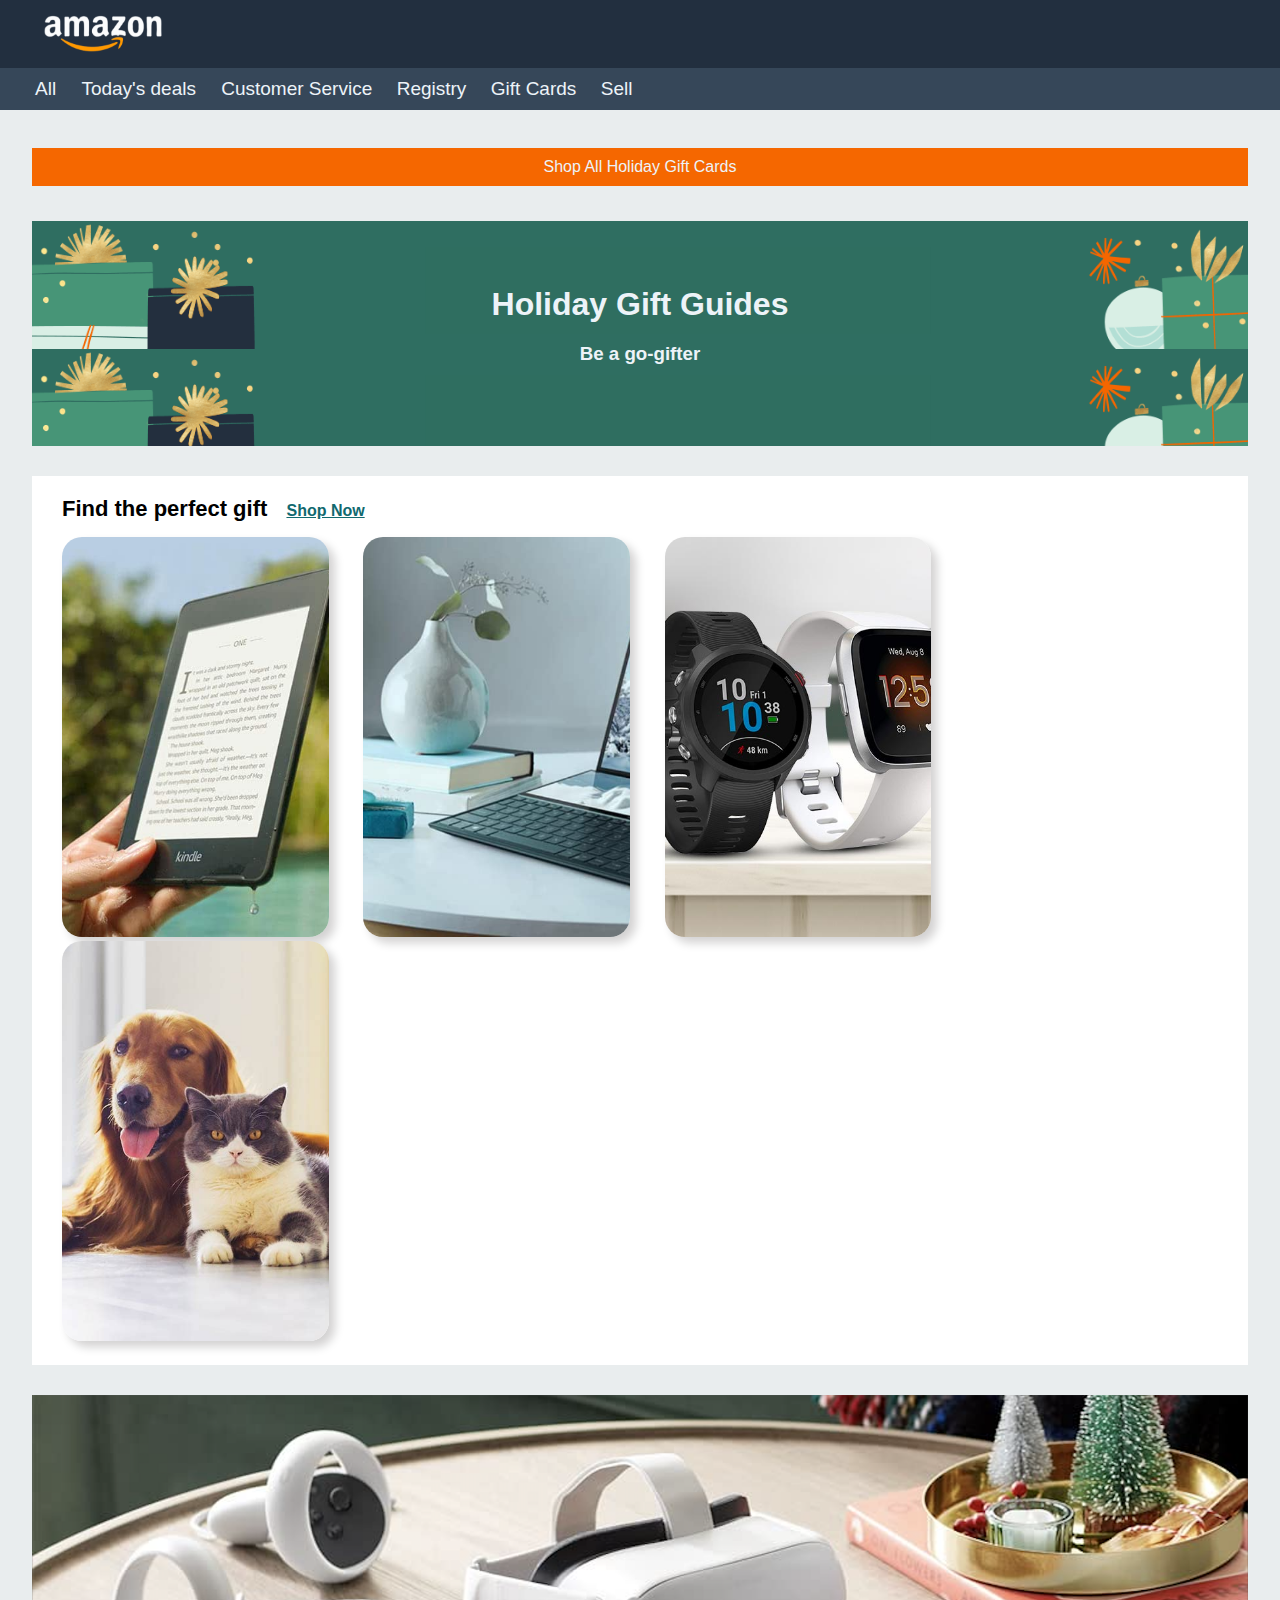
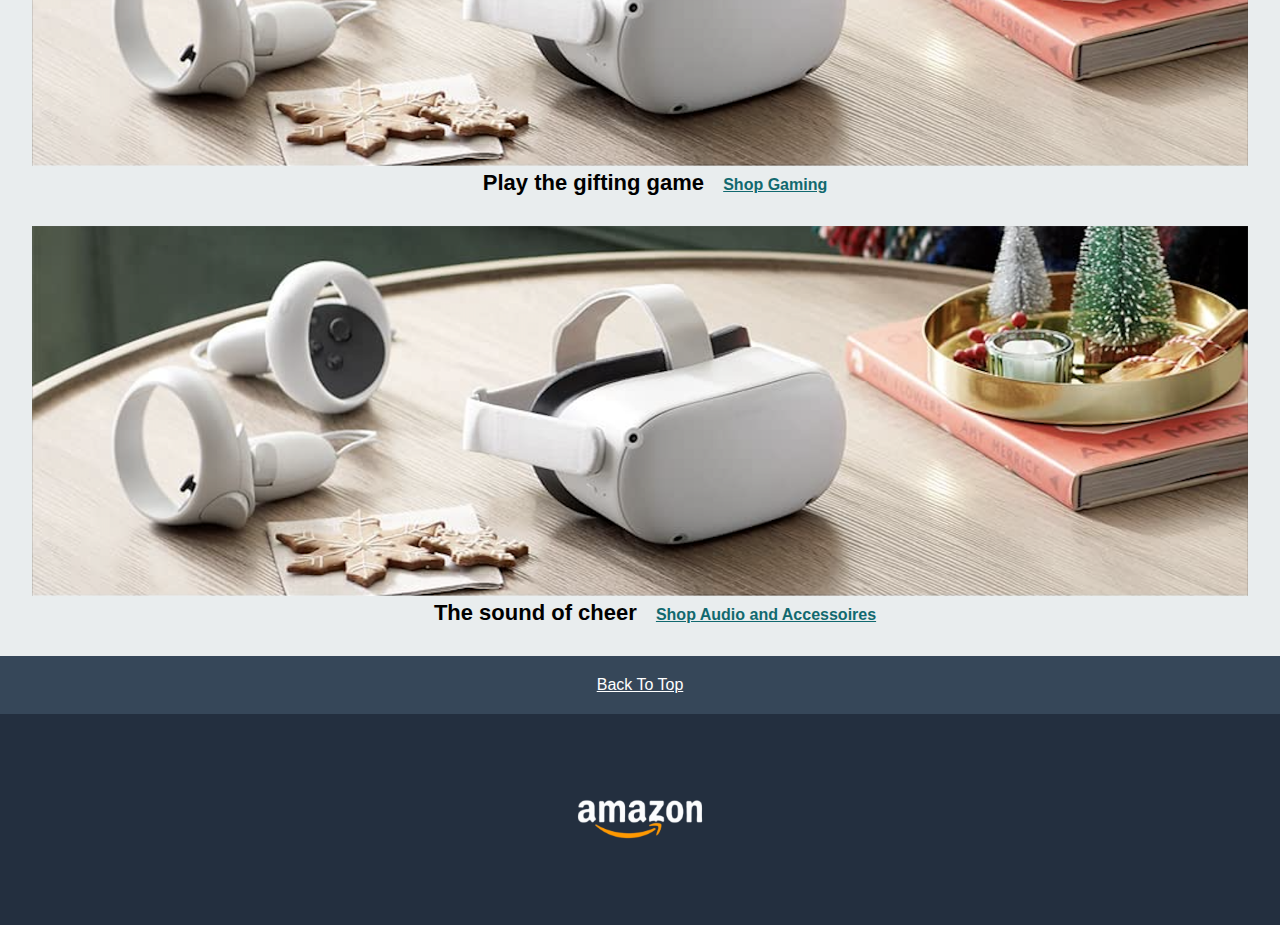
==== index.html @ 64a3ef90 "compiling exercise" ====
<!DOCTYPE html>
<html lang="en">

<head>
    <meta charset="UTF-8">
    <meta name="viewport" content="width=device-width, initial-scale=1.0">
    <title>Document</title>
    <link rel="stylesheet" href="assets/css/style.css">
</head>

<body>
    <header>
        <div class="container-header">
            <div class="logo">
                <img src="assets/img/logo.png" alt="">
            </div>
            <nav>
                <div class="navbar">
                    <ul class="navbar-list">
                        <li> <a href="#"> All </a></li>
                        <li> <a href="#"> Today's deals </a></li>
                        <li> <a href="#"> Customer Service</a></li>
                        <li> <a href="#"> Registry</a></li>
                        <li> <a href="#"> Gift Cards</a></li>
                        <li> <a href="#"> Sell </a></li>
                    </ul>
                </div>
            </nav>
        </div>
    </header>
    <main>
        <div class="main-container">
            <div class="jumbo-container">
                <div class="orange-banner">
                    <p> Shop All Holiday Gift Cards</p>
                </div>
                <div class="holiday-gift-banner">
                    <div class="title-gift">
                        <h1> Holiday Gift Guides </h1>
                        <h3> Be a go-gifter </h3>
                    </div>
                </div>
            </div>
            <section>
                <div class="card-container">
                    <div class="description-title">
                        <p> Find the perfect gift </p>
                        <a href="#"> Shop Now </a>
                    </div>
                    <div class="card-list">
                        <div class="card">
                            <img src="assets/img/img_1.jpg" alt="">
                        </div>
                        <div class="card">
                            <img src="assets/img/img_2.jpg" alt="">
                        </div>
                        <div class="card">
                            <img src="assets/img/img_3.jpg" alt="">
                        </div>
                        <div class="card">
                            <img src="assets/img/img_4.jpg" alt="">
                        </div>
                    </div>
                </div>
                <div class=""></div>
            </section>
            <section>
                <div class="section-container">
                    <div class="img-vr">
                        <img src="assets/img/img_9.png" alt="">
                    </div>
                    <div class="description-gaming">
                        <div class="description-title">
                            <p> Play the gifting game </p>
                            <a href="#"> Shop Gaming </a>
                        </div>
                    </div>
                </div>
                <div class="section-container">
                    <div class="img-vr">
                        <img src="assets/img/img_9.png" alt="">
                    </div>
                    <div class="description-music">
                        <div class="description-title">
                            <p> The sound of cheer </p>
                            <a href="#"> Shop Audio and Accessoires </a>
                        </div>
                    </div>
                </div>
            </section>
        </div>
    </main>
    <footer>
        <div class="footer-container">
            <div class="anchor">
                <div class="back-to-top">
                    <a href="#" id="header"> Back To Top </a>
                </div>
            </div>
            <div class="footer-logo">
                <img src="assets/img/logo.png" alt="">
            </div>
        </div>
    </footer>

</body>

</html>
---- assets/css/style.css ----
* {
    box-sizing: border-box;
    margin: 0%;
    border: 0;
}

body {
    font-family: Arial, Helvetica, sans-serif;
    background-color: #E9EDEE;
}

.logo {
    background-color: #222F3F;
    padding: 10px;
}

.logo img {
    width: 10%;
    margin-left: 30px;
}

.navbar {
    background-color: #364759;
}

.navbar-list {
    list-style-type: none;
    margin-bottom: 38px;
}

.navbar ul {
    padding: 10px;
    margin-left: 15px;
}

.navbar-list li {
    display: inline;
    margin: 10px;
    
}

.navbar-list li a {
    color: #EDF3F8;
    font-size: 19px;
    text-decoration: none;
}

.main-container {
    width: 95%;
    margin-left: auto;
    margin-right: auto;
}

.orange-banner {
    background-color: #F56700;
    width: 100%;
    text-align: center;
    padding: 10px;
}

.orange-banner p {
    color: #EDF3F8;
}

.holiday-gift-banner {
    background-image: url(../img/bg-image.png);
    text-align: center;
    padding: 30px;
    width: 100%;
    height: 25vh;
    margin-top: 35px;
}

.title-gift {
    margin-top: 25px;
    margin-bottom: 20px;
}

.title-gift h1,
h3 {
    color: #EDF3F8;
    padding: 10px;
}

.card-container {
    background-color: white;
    margin-top: 30px;
    margin-bottom: 30px;
    padding-top: 20px;
}

.description-title {
    margin-left: 30px;
    margin-bottom: 15px;
}

.description-title p {
    font-size: 22px;
    font-weight: 550;
    display: inline;
    margin-right: 13px;
} 

.description-title a {
    color: #11696F;
    font-weight: bolder;
    font-size: 16px;
}

.card-list {
    margin-top: 10px;
    padding-left: 30px;
    padding-bottom: 20px;
}

.card-list .card {
    width: calc(90% / 4);
    display: inline-block;
    height: 400px;
    margin-right: 30px;
    border-radius: 20px;
    box-shadow: 6px 6px 10px rgba(9, 3, 3, 0.18);
    
}

.card-list .card img {
    width: 100%;
    height: 100%;
    object-fit: cover;
    border-radius: 20px;
}

.img-vr img {
    width: 100%;
}

.section-container {
    text-align: center;
    margin-bottom: 30px;
}

.anchor {
    background-color: #364759;
    text-align: center;
    padding: 20px;
}

.anchor a {
    color: white;
}

.footer-logo {
    background-color: #232F3F;
    text-align: center;
    padding: 80px;
}

.footer-logo img {
    width: 12%;
}
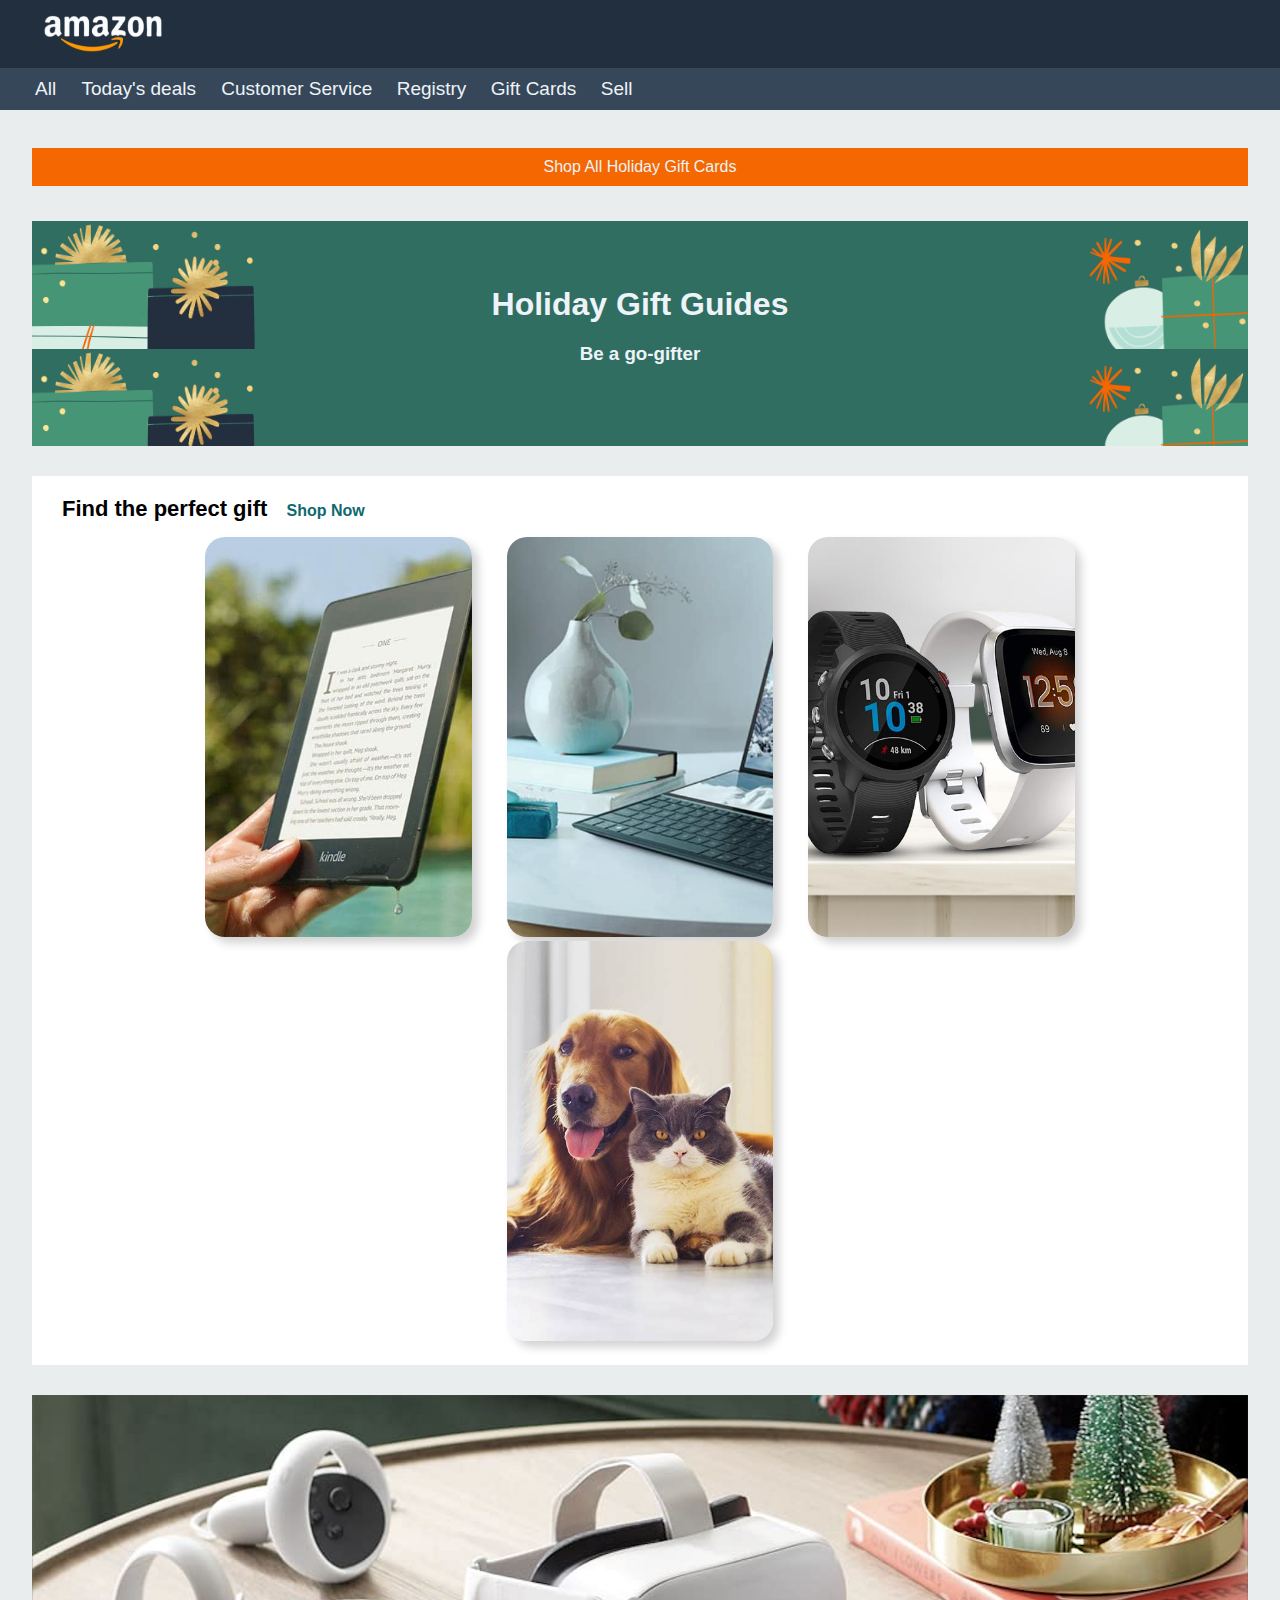
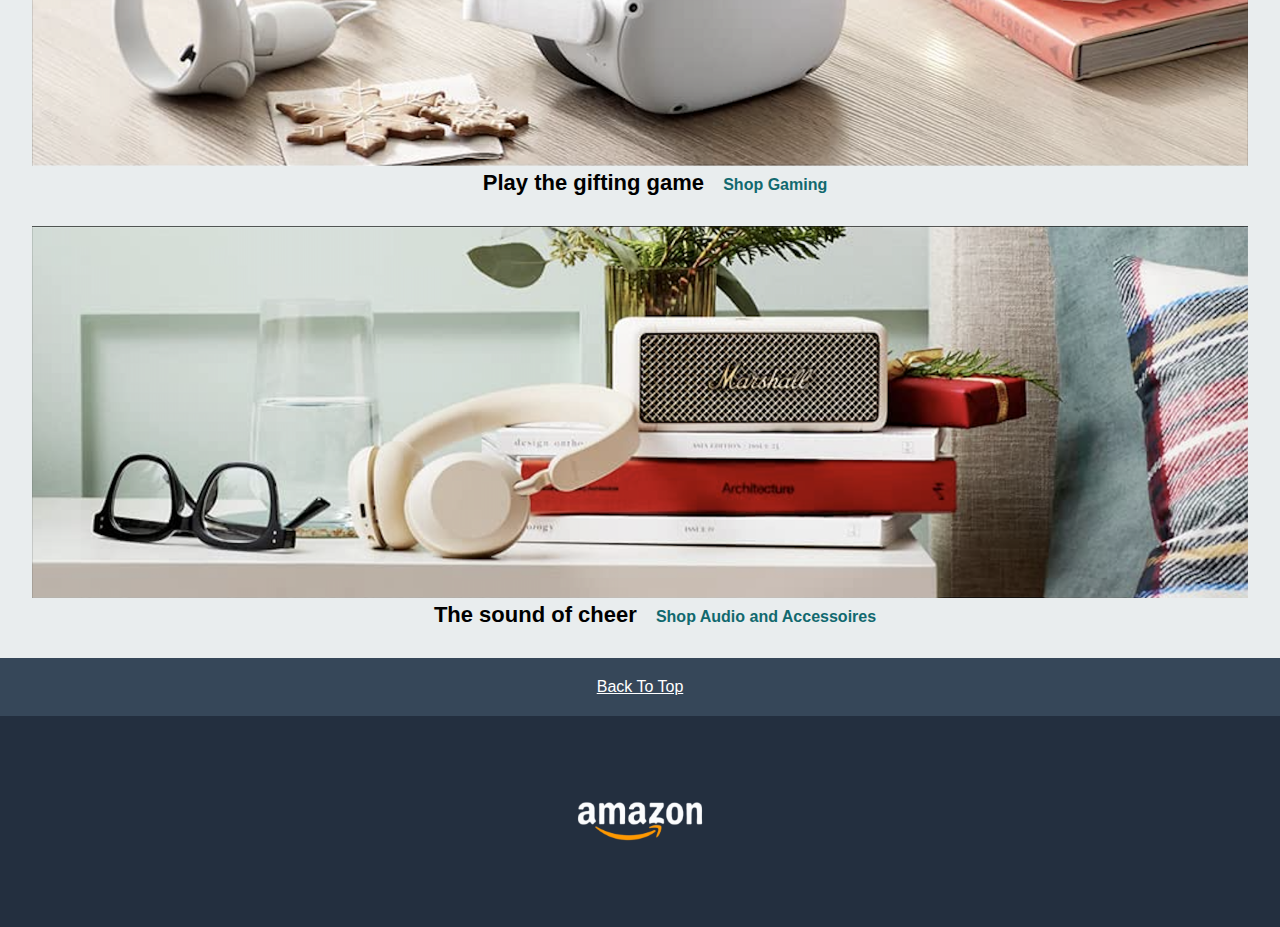
==== commit c6c22f7a: "css update" ====
--- a/index.html
+++ b/index.html
@@ -43,23 +43,26 @@
             </div>
             <section>
                 <div class="card-container">
-                    <div class="description-title">
-                        <p> Find the perfect gift </p>
-                        <a href="#"> Shop Now </a>
-                    </div>
-                    <div class="card-list">
-                        <div class="card">
-                            <img src="assets/img/img_1.jpg" alt="">
+                    <div class="box-center">
+                        <div class="description-title">
+                            <p> Find the perfect gift </p>
+                            <a href="#"> Shop Now </a>
                         </div>
-                        <div class="card">
-                            <img src="assets/img/img_2.jpg" alt="">
+                        <div class="card-list">
+                            <div class="card">
+                                <img src="assets/img/img_1.jpg" alt="">
+                            </div>
+                            <div class="card">
+                                <img src="assets/img/img_2.jpg" alt="">
+                            </div>
+                            <div class="card">
+                                <img src="assets/img/img_3.jpg" alt="">
+                            </div>
+                            <div class="card">
+                                <img src="assets/img/img_4.jpg" alt="">
+                            </div>
                         </div>
-                        <div class="card">
-                            <img src="assets/img/img_3.jpg" alt="">
-                        </div>
-                        <div class="card">
-                            <img src="assets/img/img_4.jpg" alt="">
-                        </div>
+                        
                     </div>
                 </div>
                 <div class=""></div>
@@ -78,7 +81,7 @@
                 </div>
                 <div class="section-container">
                     <div class="img-vr">
-                        <img src="assets/img/img_9.png" alt="">
+                        <img src="assets/img/img_10.png" alt="">
                     </div>
                     <div class="description-music">
                         <div class="description-title">
--- a/assets/css/style.css
+++ b/assets/css/style.css
@@ -105,12 +105,14 @@
     color: #11696F;
     font-weight: bolder;
     font-size: 16px;
+    text-decoration: none;
 }
 
 .card-list {
     margin-top: 10px;
     padding-left: 30px;
     padding-bottom: 20px;
+    text-align: center;
 }
 
 .card-list .card {
@@ -130,6 +132,9 @@
     border-radius: 20px;
 }
 
+/* .card-list .card:first-child{
+    margin-left: 30px;
+} */
 .img-vr img {
     width: 100%;
 }
@@ -157,4 +162,4 @@
 
 .footer-logo img {
     width: 12%;
-}+}
